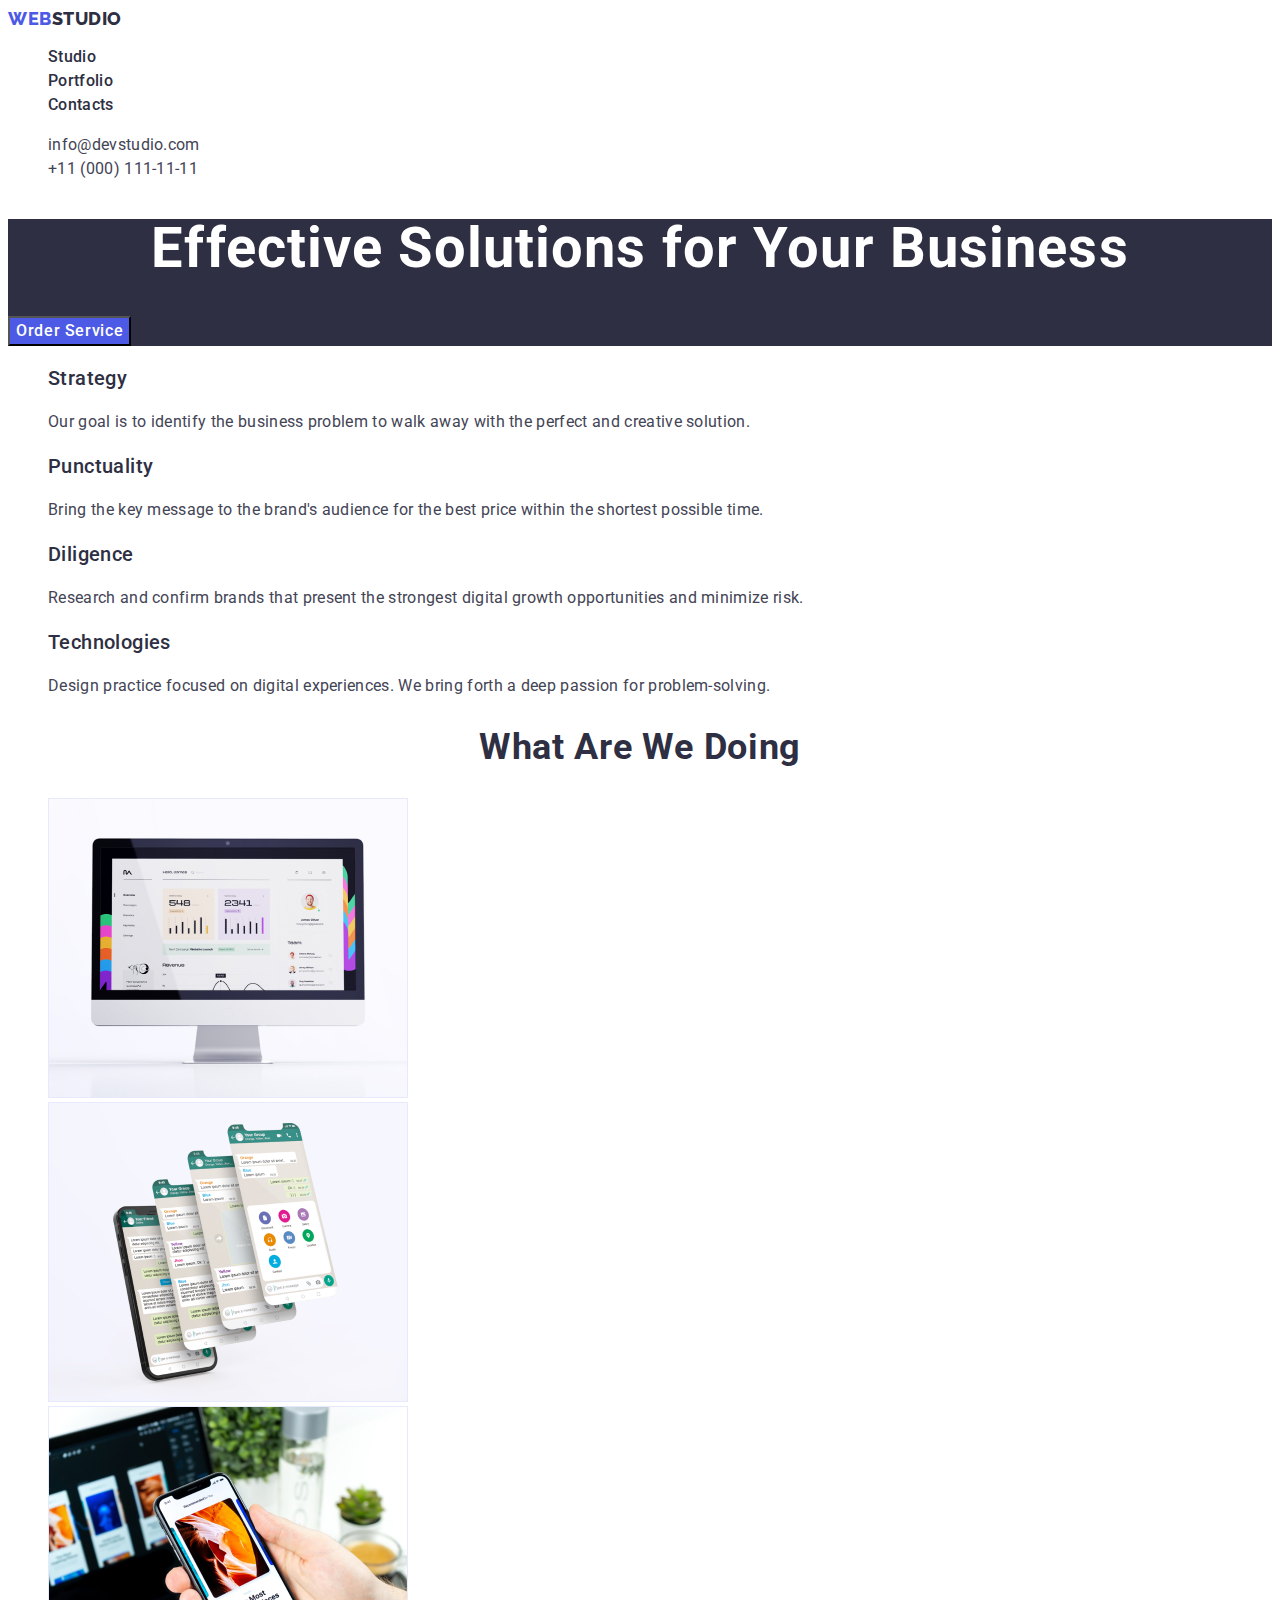
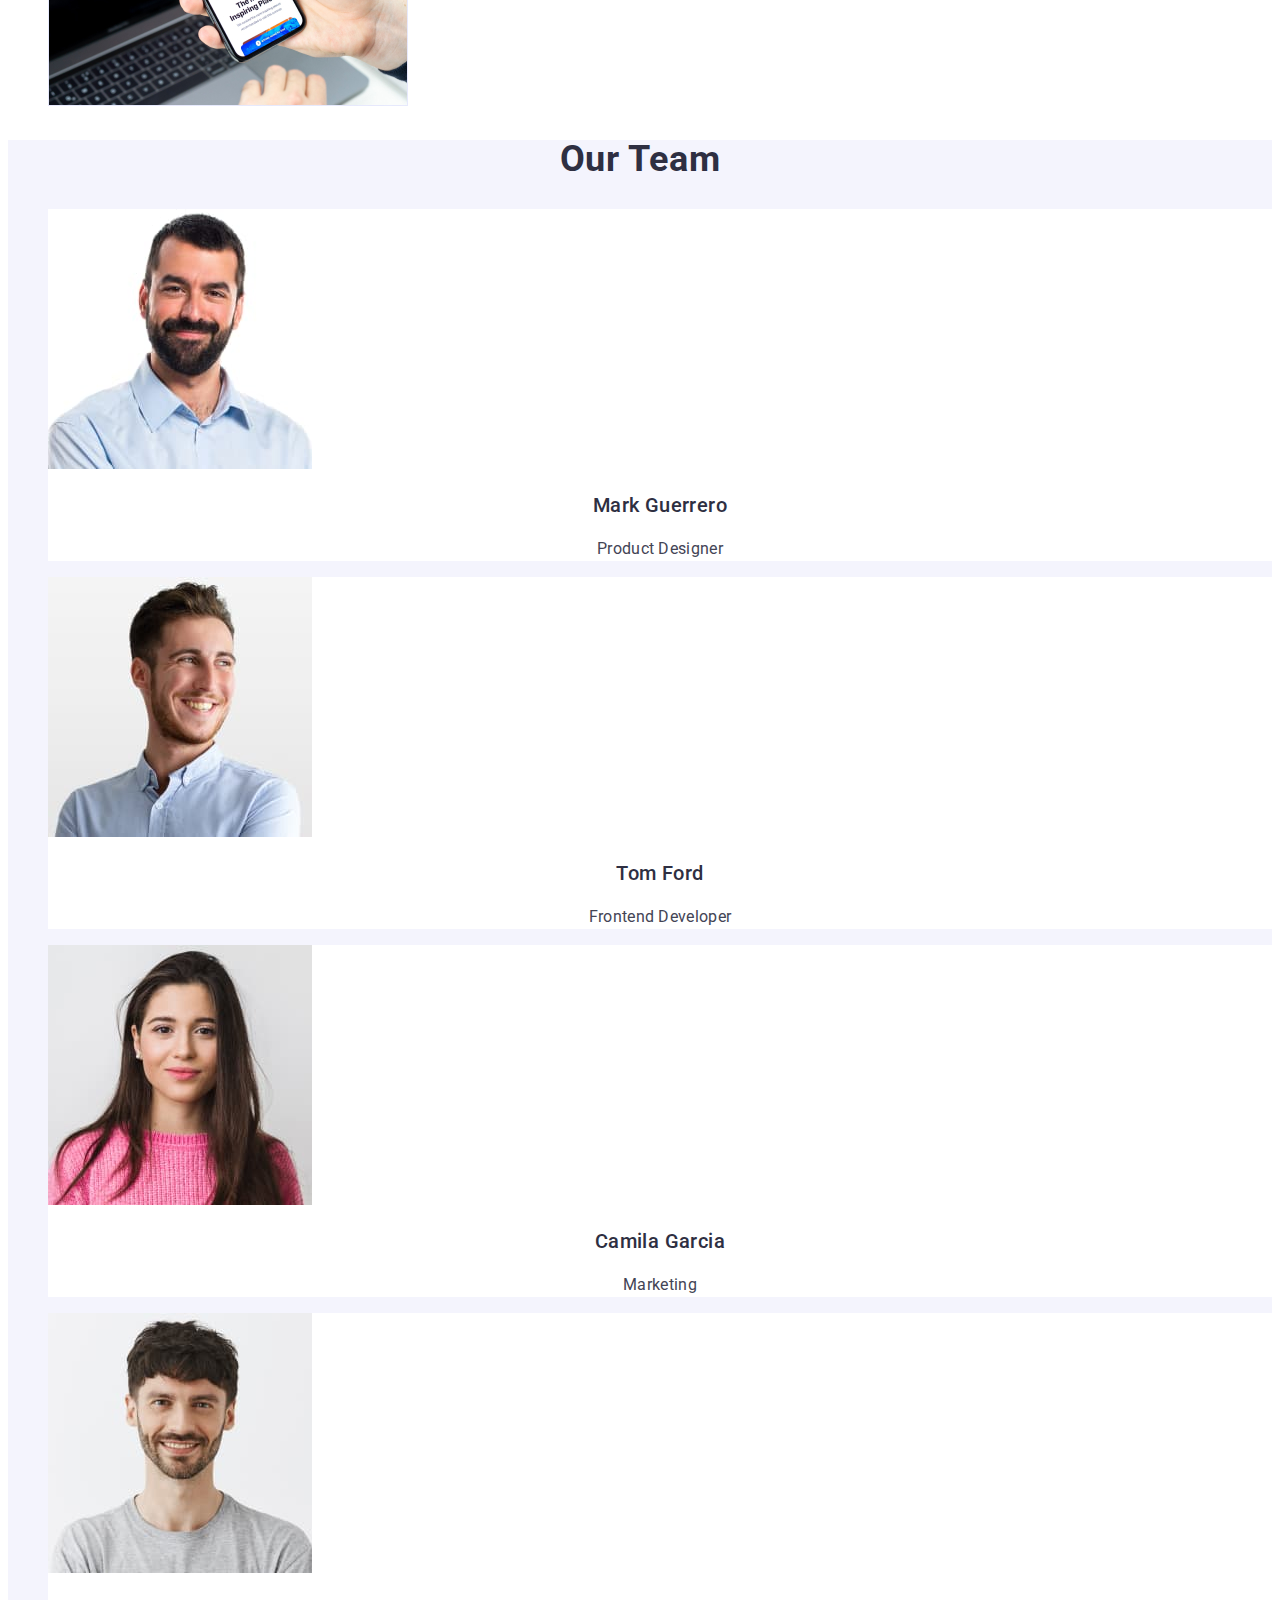
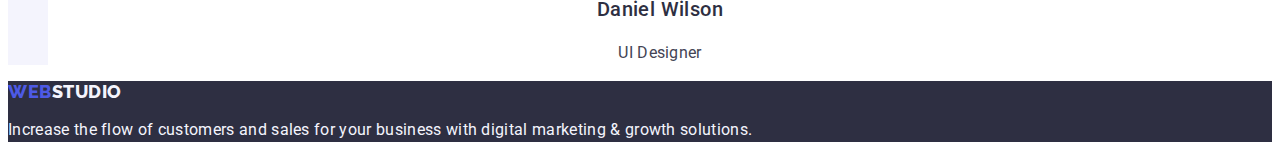
==== index.html @ 4121bfe9 "Initial commit" ====
<!DOCTYPE html>
<html lang="en">
  <head>
    <meta charset="UTF-8" />
    <meta http-equiv="X-UA-Compatible" content="IE=edge" />
    <meta name="viewport" content="width=device-width, initial-scale=1.0" />
    <title>Home Work 1</title>
    <link rel="preconnect" href="https://fonts.googleapis.com" />
    <link rel="preconnect" href="https://fonts.gstatic.com" crossorigin />
    <link
      href="https://fonts.googleapis.com/css2?family=Montserrat:wght@400;700&family=Raleway:wght@800&family=Roboto:wght@400;500;700&display=swap"
      rel="stylesheet"
    />
    <link rel="stylesheet" href="./css/styles.css" />
  </head>
  <body>
    <header class="header">
      <!-- Navigation -->
      <nav class="navigation">
        <a href="./index.html" class="logo link"
          >Web<span class="header-logo-span">Studio</span></a
        >

        <ul class="nav-list list">
          <li class="nav-list-item">
            <a href="./index.html" class="nav-list-link link">Studio</a>
          </li>
          <li class="nav-list-item">
            <a href="./portfolio.html" class="nav-list-link link">Portfolio</a>
          </li>
          <li class="nav-list-item">
            <a href="" class="nav-list-link link">Contacts</a>
          </li>
        </ul>
      </nav>
      <!-- Contacs -->
      <address class="address">
        <ul class="address-list list">
          <li class="email">
            <a href="mailto:info@devstudio.com" class="address-link link"
              >info@devstudio.com</a
            >
          </li>
          <li class="phone">
            <a href="tel:+110001111111" class="address-link link"
              >+11 (000) 111-11-11</a
            >
          </li>
        </ul>
      </address>
    </header>
    <main>
      <!-- Section 0 -->
      <section class="hero">
        <h1 class="hero-title">Effective Solutions for Your Business</h1>
        <button class="title-btn" type="button">Order Service</button>
      </section>

      <!-- Section 1 -->
      <section class="feature">
        <h2 class="features-list-title" hidden>
          Strategy-Punctuality-Diligence-Technologies
        </h2>
        <ul class="feature-list list">
          <li class="feature-list-item">
            <h3 class="features-list-title">Strategy</h3>
            <p class="features-list-text">
              Our goal is to identify the business problem to walk away with the
              perfect and creative solution.
            </p>
          </li>
          <li class="feature-list-item">
            <h3 class="features-list-title">Punctuality</h3>
            <p class="features-list-text">
              Bring the key message to the brand's audience for the best price
              within the shortest possible time.
            </p>
          </li>
          <li class="feature-list-item">
            <h3 class="features-list-title">Diligence</h3>
            <p class="features-list-text">
              Research and confirm brands that present the strongest digital
              growth opportunities and minimize risk.
            </p>
          </li>
          <li class="feature-list-item">
            <h3 class="features-list-title">Technologies</h3>
            <p class="features-list-text">
              Design practice focused on digital experiences. We bring forth a
              deep passion for problem-solving.
            </p>
          </li>
        </ul>
      </section>
      <!-- Section 2 -->
      <section class="work">
        <h2 class="gallery-caption">What are we doing</h2>
        <ul class="work-list list">
          <li class="work-item">
            <img src="./images/img1.jpg" alt="monitor" width="360" />
          </li>
          <li class="work-item">
            <img src="./images/img2.jpg" alt="phone" width="360" />
          </li>
          <li class="work-item">
            <img src="./images/img3.jpg" alt="computer and phone" width="360" />
          </li>
        </ul>
      </section>
      <!-- Section 3 -->
      <section class="team-gallery">
        <h2 class="team-gallery-caption">Our Team</h2>
        <ul class="list">
          <!--Mark Guerrero  -->
          <li class="team-item">
            <img
              src="./images/mark.jpg"
              alt="Guerrero"
              width="264"
              height="260"
            />
            <h3 class="team-second-title">Mark Guerrero</h3>
            <p class="team-list-text">Product Designer</p>
          </li>
          <!-- Tom Ford -->
          <li class="team-item">
            <img src="./images/tom.jpg" alt=" Ford" width="264" height="260" />
            <h3 class="team-second-title">Tom Ford</h3>
            <p class="team-list-text">Frontend Developer</p>
          </li>
          <!-- Camila Garcia -->
          <li class="team-item">
            <img
              src="./images/camila.jpg"
              alt="Garcia"
              width="264"
              height="260"
            />
            <h3 class="team-second-title">Camila Garcia</h3>
            <p class="team-list-text">Marketing</p>
          </li>
          <!-- Daniel Wilson -->
          <li class="team-item">
            <img
              src="./images/daniel.jpg"
              alt="Wilson"
              width="264"
              height="260"
            />
            <h3 class="team-second-title">Daniel Wilson</h3>
            <p class="team-list-text">UI Designer</p>
          </li>
        </ul>
      </section>
    </main>
    <!-- Footer -->
    <footer class="footer">
      <a href="./index.html" class="logo link"
        >Web<span class="footer-logo-span">Studio</span></a
      >
      <p class="footer-text">
        Increase the flow of customers and sales for your business with digital
        marketing & growth solutions.
      </p>
    </footer>
  </body>
</html>
---- css/styles.css ----
:root {
    /* colors */
    --dark-color: #2e2f42;
    --text-color: #434455;
    --white-color: #ffffff;
    --light-color: #f4f4fd;
    --passive-color: #4d5ae5;
    --active-color: #404bbf;
    /* text */
    --text-size: 16px;
    --text-spacing: 0.02em;
    --typical-lh: 1.5;
}

body {
    font-family: "Roboto", sans-serif;
    color: var(--text-color);
    background-color: var(--white-color);
}

.list {
    list-style: none;
}

.link {
    text-decoration: none;
}

.btn {
    font-family: inherit;
    cursor: pointer;
}

.logo {
    font-family: "Raleway", sans-serif;
    font-weight: 800;
    font-size: 18px;
    line-height: 1.17;
    color: var(--passive-color);
    letter-spacing: 0.03em;
    text-transform: uppercase;
}

/* *****************studio******************** */
/* ----------------- header ----------------- */
/* logo  */
.header-logo-span {
    color: var(--dark-color);
}

/* navigation */
.nav-list-link {
    color: var(--dark-color);
    font-weight: 500;
    font-size: 16px;
    line-height: 1.5;
    letter-spacing: 0.02em;
}

.nav-list-link:is(:hover, :focus) {
    color: var(--active-color);
}

/* contacs */
.address {
    font-style: normal;
}

.address-link {
    color: var(--text-color);
    font-size: var(--text-size);
    line-height: var(--typical-lh);
    letter-spacing: var(--text-spacing);
}

.address-link:is(:hover, :focus) {
    color: var(--active-color);
}

/* ----------------- studio mein ----------------- */
/*--------Hero------ */
.hero {
    background-color: var(--dark-color);
}

.hero-title {
    font-size: 56px;
    line-height: 1.07;
    text-align: center;
    letter-spacing: 0.02em;
    color: var(--white-color);
}

/* button */
.title-btn {
    font-family: "Roboto", sans-serif;
    color: var(--white-color);
    background: var(--passive-color);
    font-weight: 500;
    font-size: 16px;
    line-height: 1.5;
    letter-spacing: 0.04em;
    cursor: pointer;
}

.title-btn:is(:hover, :focus) {
    background: var(--active-color);
}

/*--------Features------ */
.features {}

.features-list {}

.features-list-item {}

.features-list-title {
    font-weight: 500;
    font-size: 20px;
    line-height: 1.2;
    letter-spacing: 0.02em;
    color: var(--dark-color);
}

.features-list-text {
    font-size: var(--text-size);
    line-height: 1.5;
    letter-spacing: 0.02em;
}

/*--------What are we doing------ */
.gallery {}

.gallery-caption {
    font-size: 36px;
    line-height: 1.11;
    text-align: center;
    letter-spacing: 0.02em;
    text-transform: capitalize;
    color: var(--dark-color);
}

.gallery-list {}

.gallery-list-item {}

/*-------- Our Team------ */
.team-gallery {
    background-color: var(--light-color);
}

.team-gallery-caption {
    font-size: 36px;
    line-height: 1.11;
    text-align: center;
    letter-spacing: var(--text-spacing);
    text-transform: capitalize;
    color: var(--dark-color);
}

.team-list {}

.team-item {
    background-color: var(--white-color);
}

.team-second-title {
    font-weight: 500;
    font-size: 20px;
    line-height: 1.2;
    text-align: center;
    letter-spacing: var(--text-spacing);
    color: var(--dark-color);
}

.team-list-text {
    font-size: var(--text-size);
    line-height: var(--typical-lh);
    text-align: center;
    letter-spacing: var(--text-spacing);
}

/* ----------------- footer ----------------- */
.footer {
    background-color: var(--dark-color);
}

.footer-logo-span {
    color: var(--light-color);
}

.footer-text {
    font-size: var(--text-size);
    line-height: var(--typical-lh);
    letter-spacing: var(--text-spacing);
    color: var(--light-color);
}

/*******************portfolio***************** */
/*--------filters------ */

.filters-list {}

.filters-btn {
    font-family: "Roboto", sans-serif;
    font-weight: 500;
    font-size: var(--text-size);
    line-height: var(--typical-lh);
    text-align: center;
    letter-spacing: 0.04em;
    color: var(--passive-color);
    background-color: var(--light-color);
}

.filters-btn:is(:hover, :focus) {
    color: var(--white-color);
    background-color: var(--active-color);
}

/*--------project cards------ */
.projects-title {
    font-weight: 500;
    font-size: 20px;
    line-height: 1.2;
    letter-spacing: var(--text-spacing);
    color: var(--dark-color);
}

.projects-text {
    font-size: var(--text-size);
    line-height: var(--typical-lh);
    letter-spacing: var(--text-spacing);
    color: var(--text-color);
}
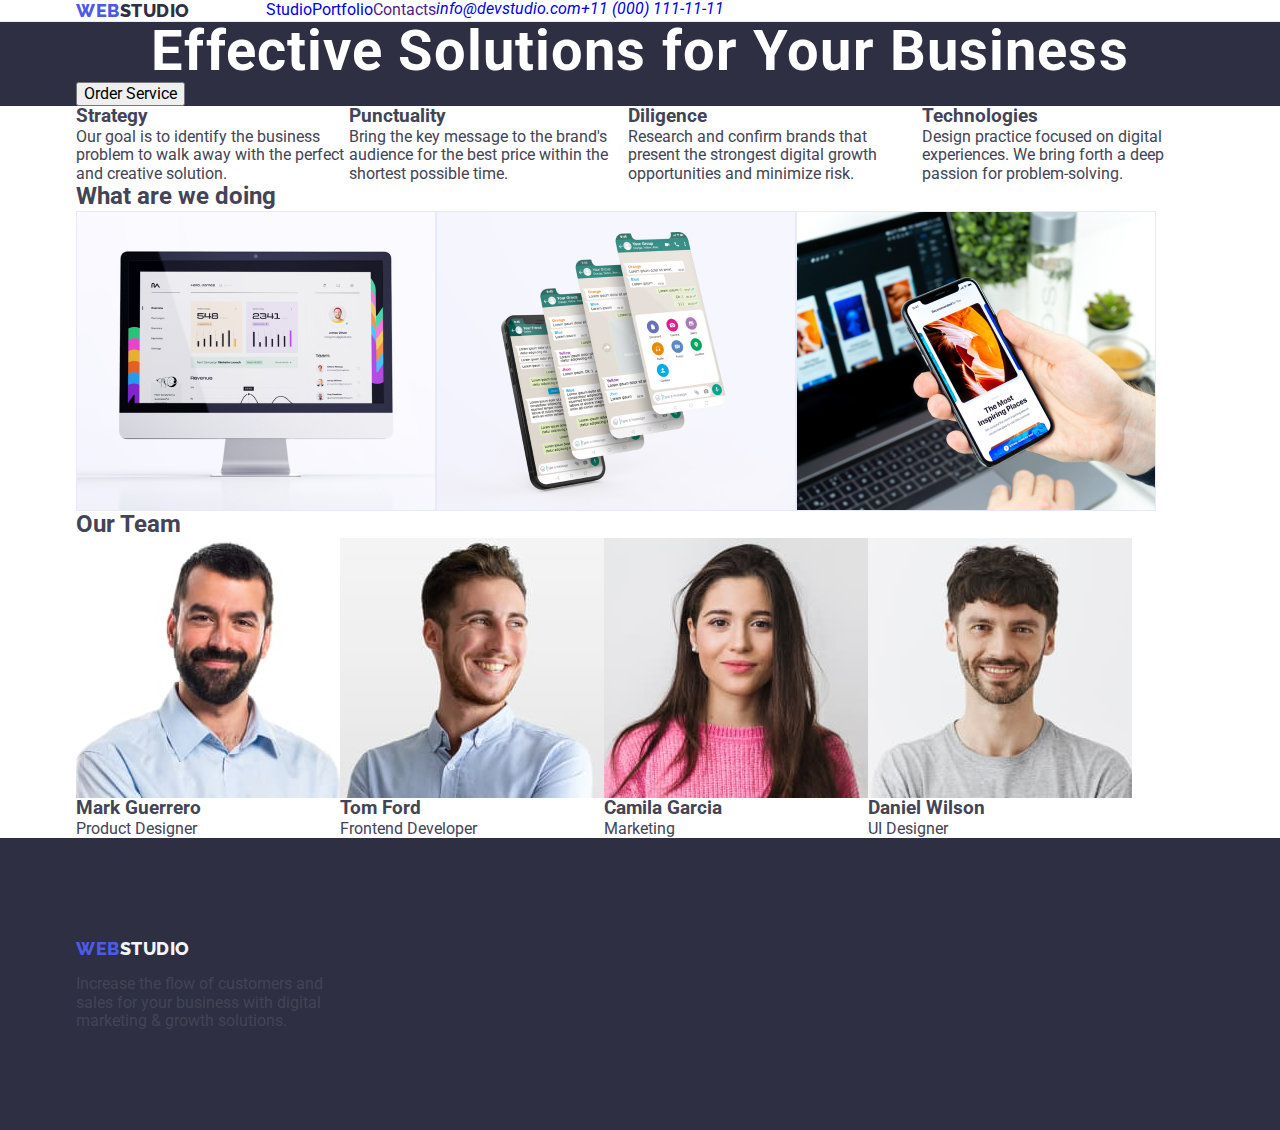
==== commit f42eaf00: "home work 3/1" ====
--- a/index.html
+++ b/index.html
@@ -2,166 +2,208 @@
 <html lang="en">
   <head>
     <meta charset="UTF-8" />
-    <meta http-equiv="X-UA-Compatible" content="IE=edge" />
-    <meta name="viewport" content="width=device-width, initial-scale=1.0" />
-    <title>Home Work 1</title>
+    <meta
+      name="viewport"
+      content="width=device-width, user-scalable=no, initial-scale=1.0, maximum-scale=1.0, minimum-scale=1.0"
+    />
+    <meta http-equiv="X-UA-Compatible" content="ie=edge" />
+    <title>WEBSTUDIO</title>
     <link rel="preconnect" href="https://fonts.googleapis.com" />
     <link rel="preconnect" href="https://fonts.gstatic.com" crossorigin />
     <link
-      href="https://fonts.googleapis.com/css2?family=Montserrat:wght@400;700&family=Raleway:wght@800&family=Roboto:wght@400;500;700&display=swap"
+      href="https://fonts.googleapis.com/css2?family=Raleway:wght@800&family=Roboto:wght@400;500;700;900&display=swap"
       rel="stylesheet"
+    />
+    <link
+      rel="stylesheet"
+      href="https://cdnjs.cloudflare.com/ajax/libs/modern-normalize/1.0.0/modern-normalize.min.css"
     />
     <link rel="stylesheet" href="./css/styles.css" />
   </head>
   <body>
     <header class="header">
-      <!-- Navigation -->
-      <nav class="navigation">
-        <a href="./index.html" class="logo link"
-          >Web<span class="header-logo-span">Studio</span></a
-        >
-
-        <ul class="nav-list list">
-          <li class="nav-list-item">
-            <a href="./index.html" class="nav-list-link link">Studio</a>
-          </li>
-          <li class="nav-list-item">
-            <a href="./portfolio.html" class="nav-list-link link">Portfolio</a>
-          </li>
-          <li class="nav-list-item">
-            <a href="" class="nav-list-link link">Contacts</a>
-          </li>
-        </ul>
-      </nav>
-      <!-- Contacs -->
-      <address class="address">
-        <ul class="address-list list">
-          <li class="email">
-            <a href="mailto:info@devstudio.com" class="address-link link"
-              >info@devstudio.com</a
-            >
-          </li>
-          <li class="phone">
-            <a href="tel:+110001111111" class="address-link link"
-              >+11 (000) 111-11-11</a
-            >
-          </li>
-        </ul>
-      </address>
+      <div class="container">
+        <!-- Navigation -->
+        <nav class="nav">
+          <a href="./index.html" class="logo link header-logo"
+            >Web<span class="logo-black">Studio</span></a
+          >
+          <ul class="header-menu list">
+            <li class="header-menu__item">
+              <a href="./index.html" class="header-menu__link link">Studio</a>
+            </li>
+            <li class="header-menu__item">
+              <a href="./portfolio.html" class="header-menu__link link"
+                >Portfolio</a
+              >
+            </li>
+            <li class="header-menu__item">
+              <a href="" class="header-menu__link link">Contacts</a>
+            </li>
+          </ul>
+        </nav>
+        <!-- Contacs -->
+        <address class="header-address">
+          <ul class="header-contact list">
+            <li class="header-contact__item">
+              <a
+                href="mailto:info@devstudio.com"
+                class="header-contact__link link"
+                >info@devstudio.com</a
+              >
+            </li>
+            <li class="header-contact__item">
+              <a href="tel:+110001111111" class="header-contact__link link"
+                >+11 (000) 111-11-11</a
+              >
+            </li>
+          </ul>
+        </address>
+      </div>
     </header>
     <main>
-      <!-- Section 0 -->
-      <section class="hero">
-        <h1 class="hero-title">Effective Solutions for Your Business</h1>
-        <button class="title-btn" type="button">Order Service</button>
-      </section>
-
       <!-- Section 1 -->
-      <section class="feature">
-        <h2 class="features-list-title" hidden>
-          Strategy-Punctuality-Diligence-Technologies
-        </h2>
-        <ul class="feature-list list">
-          <li class="feature-list-item">
-            <h3 class="features-list-title">Strategy</h3>
-            <p class="features-list-text">
-              Our goal is to identify the business problem to walk away with the
-              perfect and creative solution.
-            </p>
-          </li>
-          <li class="feature-list-item">
-            <h3 class="features-list-title">Punctuality</h3>
-            <p class="features-list-text">
-              Bring the key message to the brand's audience for the best price
-              within the shortest possible time.
-            </p>
-          </li>
-          <li class="feature-list-item">
-            <h3 class="features-list-title">Diligence</h3>
-            <p class="features-list-text">
-              Research and confirm brands that present the strongest digital
-              growth opportunities and minimize risk.
-            </p>
-          </li>
-          <li class="feature-list-item">
-            <h3 class="features-list-title">Technologies</h3>
-            <p class="features-list-text">
-              Design practice focused on digital experiences. We bring forth a
-              deep passion for problem-solving.
-            </p>
-          </li>
-        </ul>
+      <section class="section hero">
+        <div class="container">
+          <h1 class="hero-title">Effective Solutions for Your Business</h1>
+          <button type="button" class="button hero-button">
+            Order Service
+          </button>
+        </div>
       </section>
       <!-- Section 2 -->
-      <section class="work">
-        <h2 class="gallery-caption">What are we doing</h2>
-        <ul class="work-list list">
-          <li class="work-item">
-            <img src="./images/img1.jpg" alt="monitor" width="360" />
-          </li>
-          <li class="work-item">
-            <img src="./images/img2.jpg" alt="phone" width="360" />
-          </li>
-          <li class="work-item">
-            <img src="./images/img3.jpg" alt="computer and phone" width="360" />
-          </li>
-        </ul>
+      <section class="section benefits">
+        <div class="container">
+          <h2 hidden class="benefits-title visually-hidden">benefits</h2>
+          <ul class="benefits-list list">
+            <li class="benefits-list-item">
+              <h3 class="benefits-list-item-title list-title">Strategy</h3>
+              <p class="benefits-list-item-text list-text">
+                Our goal is to identify the business problem to walk away with
+                the perfect and creative solution.
+              </p>
+            </li>
+            <li class="benefits-list-item">
+              <h3 class="benefits-list-item-title list-title">Punctuality</h3>
+              <p class="benefits-list-item-text list-text">
+                Bring the key message to the brand's audience for the best price
+                within the shortest possible time.
+              </p>
+            </li>
+            <li class="benefits-list-item">
+              <h3 class="benefits-list-item-title list-title">Diligence</h3>
+              <p class="benefits-list-item-text list-text">
+                Research and confirm brands that present the strongest digital
+                growth opportunities and minimize risk.
+              </p>
+            </li>
+            <li class="benefits-list-item">
+              <h3 class="benefits-list-item-title list-title">Technologies</h3>
+              <p class="benefits-list-item-text list-text">
+                Design practice focused on digital experiences. We bring forth a
+                deep passion for problem-solving.
+              </p>
+            </li>
+          </ul>
+        </div>
       </section>
       <!-- Section 3 -->
-      <section class="team-gallery">
-        <h2 class="team-gallery-caption">Our Team</h2>
-        <ul class="list">
-          <!--Mark Guerrero  -->
-          <li class="team-item">
-            <img
-              src="./images/mark.jpg"
-              alt="Guerrero"
-              width="264"
-              height="260"
-            />
-            <h3 class="team-second-title">Mark Guerrero</h3>
-            <p class="team-list-text">Product Designer</p>
-          </li>
-          <!-- Tom Ford -->
-          <li class="team-item">
-            <img src="./images/tom.jpg" alt=" Ford" width="264" height="260" />
-            <h3 class="team-second-title">Tom Ford</h3>
-            <p class="team-list-text">Frontend Developer</p>
-          </li>
-          <!-- Camila Garcia -->
-          <li class="team-item">
-            <img
-              src="./images/camila.jpg"
-              alt="Garcia"
-              width="264"
-              height="260"
-            />
-            <h3 class="team-second-title">Camila Garcia</h3>
-            <p class="team-list-text">Marketing</p>
-          </li>
-          <!-- Daniel Wilson -->
-          <li class="team-item">
-            <img
-              src="./images/daniel.jpg"
-              alt="Wilson"
-              width="264"
-              height="260"
-            />
-            <h3 class="team-second-title">Daniel Wilson</h3>
-            <p class="team-list-text">UI Designer</p>
-          </li>
-        </ul>
+      <section class="section services">
+        <div class="container">
+          <h2 class="services-title section-title">What are we doing</h2>
+          <ul class="services-list list">
+            <li class="services-list__item">
+              <img
+                src="./images/img1.jpg"
+                alt="in this image you can see monitor with opened web-site"
+                width="360"
+              />
+            </li>
+            <li class="services-list__item">
+              <img
+                src="./images/img2.jpg"
+                alt="in this image you can see mobile app"
+                width="360"
+              />
+            </li>
+            <li class="services-list__item">
+              <img
+                src="./images/img3.jpg"
+                alt="in this image you can see responsive web-site"
+                width="360"
+              />
+            </li>
+          </ul>
+        </div>
+      </section>
+      <!-- Section 4 -->
+      <section class="section team">
+        <div class="container">
+          <h2 class="team-title section-title">Our Team</h2>
+          <ul class="team-list list">
+            <!-- Mark Guerrero -->
+            <li class="team-list__item">
+              <img
+                src="./images/mark.jpg"
+                alt="in this image you can see our Product Designer Mark Guerrero"
+                width="264"
+              />
+              <div class="team-list__item-inner">
+                <h3 class="list-title team-list__item-title">Mark Guerrero</h3>
+                <p class="team-list__item-work list-text">Product Designer</p>
+              </div>
+            </li>
+            <!-- Tom Ford -->
+            <li class="team-list__item">
+              <img
+                src="./images/tom.jpg"
+                alt="in this image you can see our Frontend Developer Tom Ford"
+                width="264"
+              />
+              <div class="team-list__item-inner">
+                <h3 class="list-title team-list__item-title">Tom Ford</h3>
+                <p class="team-list__item-work list-text">Frontend Developer</p>
+              </div>
+            </li>
+            <!-- Camila Garsia -->
+            <li class="team-list__item">
+              <img
+                src="./images/camila.jpg"
+                alt="in this image you can see our Camila Garcia, she is work at Marketing staff"
+                width="264"
+              />
+              <div class="team-list__item-inner">
+                <h3 class="list-title team-list__item-title">Camila Garcia</h3>
+                <p class="team-list__item-work list-text">Marketing</p>
+              </div>
+            </li>
+            <!-- Daniel Wilson -->
+            <li class="team-list__item">
+              <img
+                src="./images/daniel.jpg"
+                alt="in this image you can see our UI Designer Daniel Wilson"
+                width="264"
+              />
+              <div class="team-list__item-inner">
+                <h3 class="list-title team-list__item-title">Daniel Wilson</h3>
+                <p class="team-list__item-work list-text">UI Designer</p>
+              </div>
+            </li>
+          </ul>
+        </div>
       </section>
     </main>
     <!-- Footer -->
     <footer class="footer">
-      <a href="./index.html" class="logo link"
-        >Web<span class="footer-logo-span">Studio</span></a
-      >
-      <p class="footer-text">
-        Increase the flow of customers and sales for your business with digital
-        marketing & growth solutions.
-      </p>
+      <div class="container">
+        <a href="./index.html" class="logo link footer-logo"
+          >Web<span class="logo-white">Studio</span></a
+        >
+        <p class="footer-info__text">
+          Increase the flow of customers and sales for your business with
+          digital marketing & growth solutions.
+        </p>
+      </div>
     </footer>
   </body>
 </html>
--- a/css/styles.css
+++ b/css/styles.css
@@ -6,6 +6,7 @@
     --light-color: #f4f4fd;
     --passive-color: #4d5ae5;
     --active-color: #404bbf;
+    --color-light-blue: #e7e9fc;
     /* text */
     --text-size: 16px;
     --text-spacing: 0.02em;
@@ -18,12 +19,59 @@
     background-color: var(--white-color);
 }
 
+ul {
+    padding-left: 0;
+}
+
+h1,
+h2,
+h3,
+h4,
+h5,
+h6,
+p,
+ul {
+    margin: 0;
+}
+
+.visually-hidden {
+    position: absolute;
+    width: 1px;
+    height: 1px;
+    margin: -1px;
+    border: 0;
+    padding: 0;
+
+    white-space: nowrap;
+    clip-path: inset(100%);
+    clip: rect(0 0 0 0);
+    overflow: hidden;
+}
+
 .list {
     list-style: none;
+    display: flex;
+    margin: 0;
+    padding: 0;
 }
 
 .link {
     text-decoration: none;
+    display: inline-block;
+}
+
+img {
+    display: block;
+}
+
+.container {
+    width: 1158px;
+    margin: 0 auto;
+    padding: 0 15px;
+}
+
+.header .container {
+    display: flex;
 }
 
 .btn {
@@ -41,6 +89,27 @@
     text-transform: uppercase;
 }
 
+.logo-black {
+    color: var(--dark-color);
+}
+
+.logo-white {
+    color: var(--light-color);
+}
+
+.footer-logo {
+    margin-bottom: 18px;
+}
+
+.header {
+    border-bottom: 1px solid #e7e9fc;
+}
+
+.nav-menu {
+    display: flex;
+    gap: 40px;
+}
+
 /* *****************studio******************** */
 /* ----------------- header ----------------- */
 /* logo  */
@@ -55,6 +124,7 @@
     font-size: 16px;
     line-height: 1.5;
     letter-spacing: 0.02em;
+    padding: 24px 0;
 }
 
 .nav-list-link:is(:hover, :focus) {
@@ -69,12 +139,45 @@
 .address-link {
     color: var(--text-color);
     font-size: var(--text-size);
-    line-height: var(--typical-lh);
-    letter-spacing: var(--text-spacing);
+    font-style: normal;
+    line-height: var(--typical-lh);
+    letter-spacing: var(--text-spacing);
+    display: flex;
+    align-items: center;
+    margin-left: auto;
+
+}
+
+.address-list {
+    gap: 40px;
 }
 
 .address-link:is(:hover, :focus) {
     color: var(--active-color);
+}
+
+.header .nav {
+    display: flex;
+    align-items: center;
+}
+
+.header-logo {
+    margin-right: 76px;
+}
+
+.footer {
+    background-color: #2e2f42;
+    padding: 100px 0;
+}
+
+.footer-logo {
+    display: inline-block;
+    margin-bottom: 16px;
+}
+
+.footer-info__text {
+    max-width: 264px;
+    color: var(--color-white);
 }
 
 /* ----------------- studio mein ----------------- */
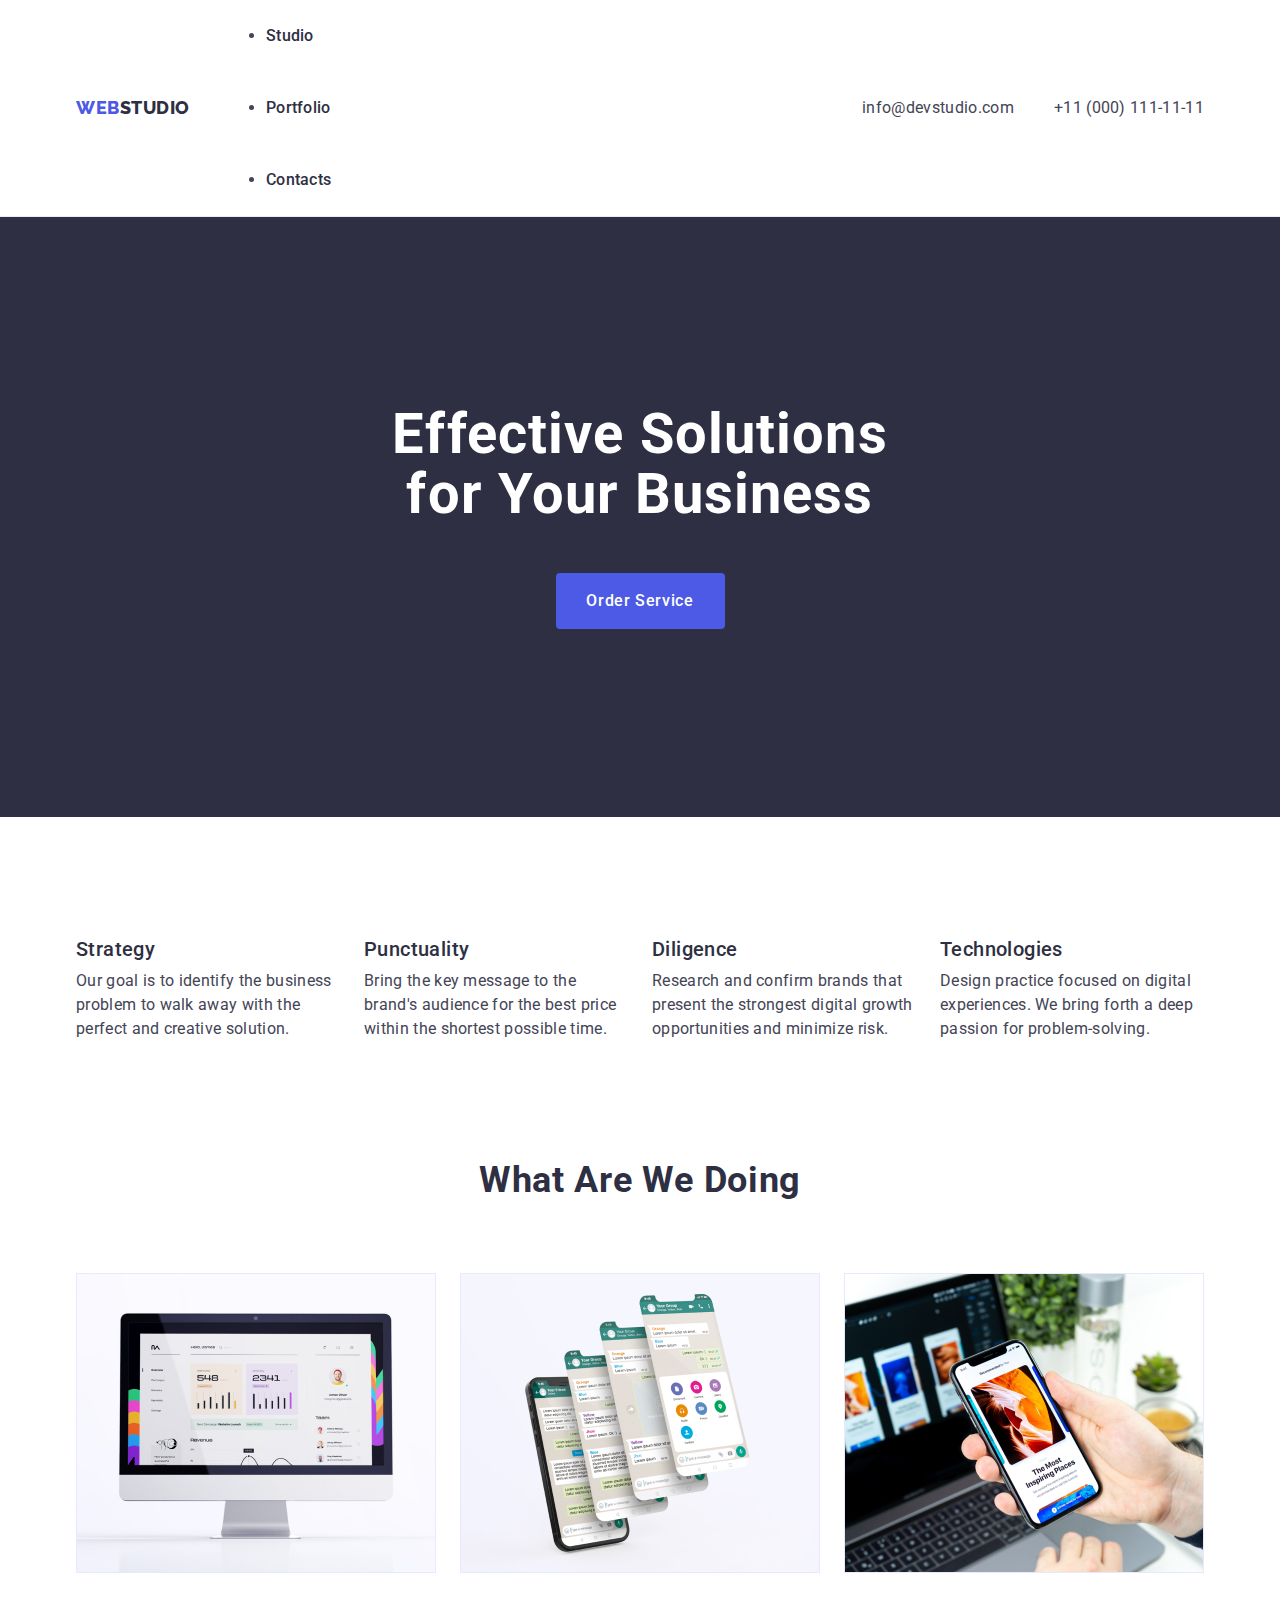
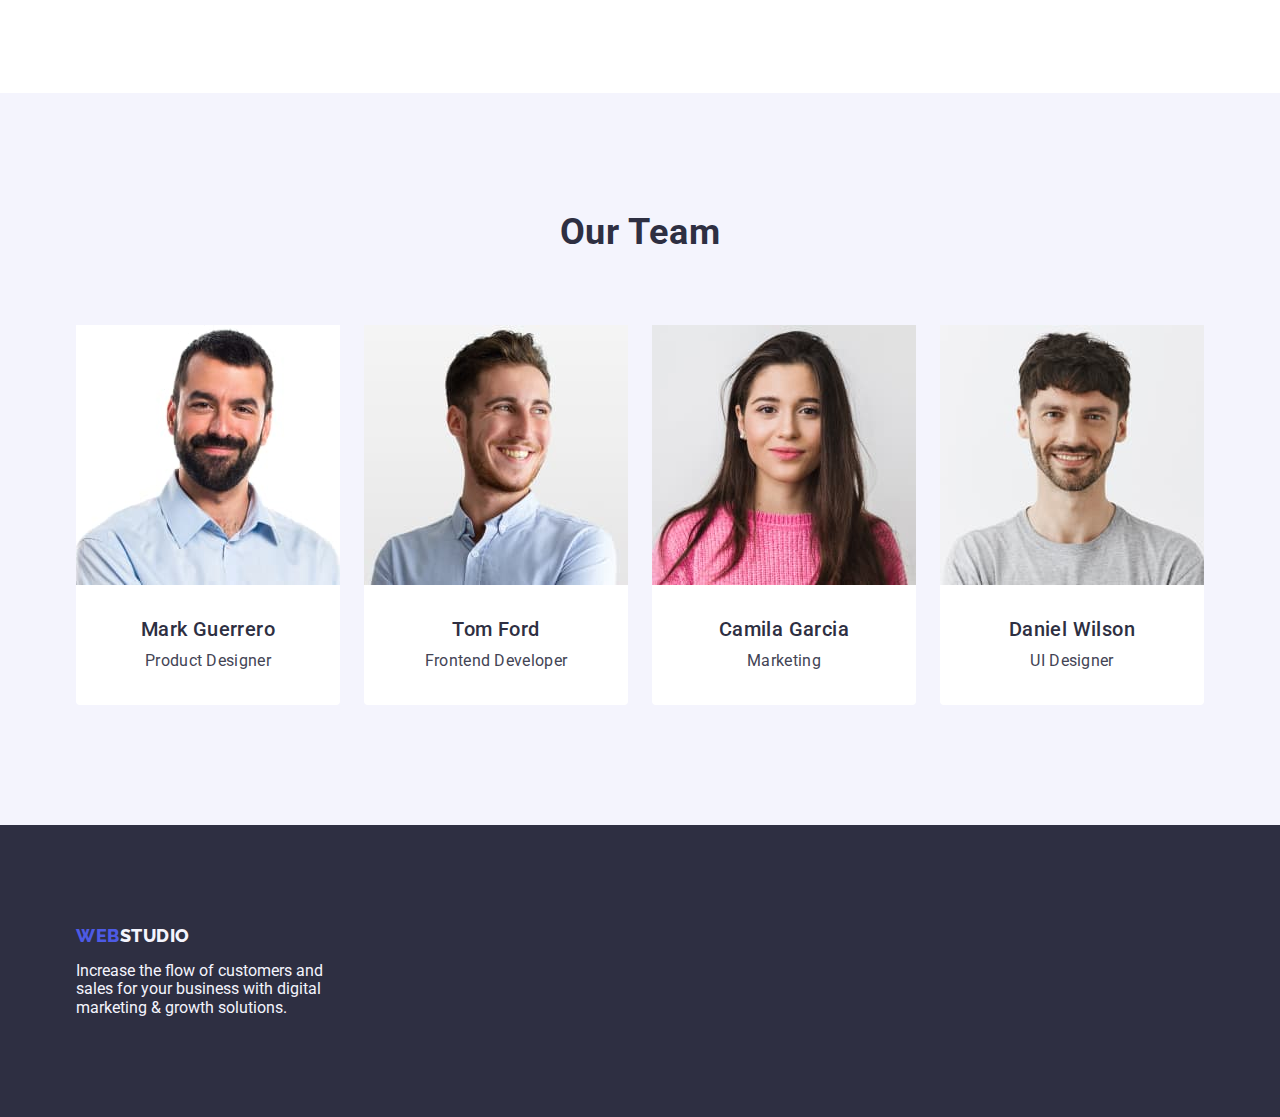
==== commit f9eaf1e5: "home work 3/3" ====
--- a/index.html
+++ b/index.html
@@ -28,7 +28,7 @@
           <a href="./index.html" class="logo link header-logo"
             >Web<span class="logo-black">Studio</span></a
           >
-          <ul class="header-menu list">
+          <ul class="header-menu-list">
             <li class="header-menu__item">
               <a href="./index.html" class="header-menu__link link">Studio</a>
             </li>
--- a/css/styles.css
+++ b/css/styles.css
@@ -1,22 +1,15 @@
 :root {
-    /* colors */
-    --dark-color: #2e2f42;
-    --text-color: #434455;
-    --white-color: #ffffff;
-    --light-color: #f4f4fd;
-    --passive-color: #4d5ae5;
-    --active-color: #404bbf;
+    --text-color-black: #2e2f42;
+    --text-color-blue: #4d5ae5;
+    --text-color-grey: #434455;
+    --color-white: #F4F4FD;
     --color-light-blue: #e7e9fc;
-    /* text */
-    --text-size: 16px;
-    --text-spacing: 0.02em;
-    --typical-lh: 1.5;
 }
 
 body {
     font-family: "Roboto", sans-serif;
-    color: var(--text-color);
-    background-color: var(--white-color);
+    color: #434455;
+    background-color: #FFFFFF;
 }
 
 ul {
@@ -48,16 +41,16 @@
     overflow: hidden;
 }
 
-.list {
-    list-style: none;
-    display: flex;
-    margin: 0;
-    padding: 0;
-}
-
 .link {
     text-decoration: none;
     display: inline-block;
+}
+
+.list {
+    list-style: none;
+    display: flex;
+    margin: 0;
+    padding: 0;
 }
 
 img {
@@ -72,11 +65,6 @@
 
 .header .container {
     display: flex;
-}
-
-.btn {
-    font-family: inherit;
-    cursor: pointer;
 }
 
 .logo {
@@ -84,17 +72,17 @@
     font-weight: 800;
     font-size: 18px;
     line-height: 1.17;
-    color: var(--passive-color);
     letter-spacing: 0.03em;
     text-transform: uppercase;
+    color: #4d5ae5;
 }
 
 .logo-black {
-    color: var(--dark-color);
+    color: #2e2f42;
 }
 
 .logo-white {
-    color: var(--light-color);
+    color: #f4f4fd;
 }
 
 .footer-logo {
@@ -105,55 +93,45 @@
     border-bottom: 1px solid #e7e9fc;
 }
 
-.nav-menu {
+.header-menu {
     display: flex;
     gap: 40px;
 }
 
-/* *****************studio******************** */
-/* ----------------- header ----------------- */
-/* logo  */
-.header-logo-span {
-    color: var(--dark-color);
-}
-
-/* navigation */
-.nav-list-link {
-    color: var(--dark-color);
+.header-menu__link {
     font-weight: 500;
     font-size: 16px;
     line-height: 1.5;
     letter-spacing: 0.02em;
+    color: #2e2f42;
     padding: 24px 0;
 }
 
-.nav-list-link:is(:hover, :focus) {
-    color: var(--active-color);
-}
-
-/* contacs */
-.address {
+.header-menu__link:hover,
+.header-menu__link:focus {
+    color: #404bbf;
+}
+
+.header-address {
     font-style: normal;
-}
-
-.address-link {
-    color: var(--text-color);
-    font-size: var(--text-size);
-    font-style: normal;
-    line-height: var(--typical-lh);
-    letter-spacing: var(--text-spacing);
     display: flex;
     align-items: center;
     margin-left: auto;
-
-}
-
-.address-list {
+}
+
+.header-contact__link {
+    line-height: 1.5;
+    letter-spacing: 0.02em;
+    color: #434455;
+}
+
+.header-contact {
     gap: 40px;
 }
 
-.address-link:is(:hover, :focus) {
-    color: var(--active-color);
+.header-contact__link:hover,
+.header-contact__link:focus {
+    color: #404bbf;
 }
 
 .header .nav {
@@ -180,10 +158,9 @@
     color: var(--color-white);
 }
 
-/* ----------------- studio mein ----------------- */
-/*--------Hero------ */
 .hero {
-    background-color: var(--dark-color);
+    background-color: #2e2f42;
+    padding: 188px 0;
 }
 
 .hero-title {
@@ -191,147 +168,174 @@
     line-height: 1.07;
     text-align: center;
     letter-spacing: 0.02em;
-    color: var(--white-color);
-}
-
-/* button */
-.title-btn {
+    color: #ffffff;
+    max-width: 496px;
+    margin: 0 auto 48px auto;
+
+}
+
+.hero-button {
     font-family: "Roboto", sans-serif;
-    color: var(--white-color);
-    background: var(--passive-color);
     font-weight: 500;
     font-size: 16px;
     line-height: 1.5;
     letter-spacing: 0.04em;
+    color: #ffffff;
     cursor: pointer;
-}
-
-.title-btn:is(:hover, :focus) {
-    background: var(--active-color);
-}
-
-/*--------Features------ */
-.features {}
-
-.features-list {}
-
-.features-list-item {}
-
-.features-list-title {
+    display: block;
+    min-width: 169px;
+    height: 56px;
+    border: none;
+    background-color: var(--text-color-blue);
+    border-radius: 4px;
+    margin: 0 auto;
+}
+
+.hero-button:hover,
+.hero-button:focus {
+    background-color: #404BBF;
+}
+
+.benefits {
+    padding: 120px 0;
+}
+
+.benefits-list {
+    display: flex;
+    gap: 24px;
+}
+
+.benefits-list-item {
+    width: calc((100% - 72px) / 4);
+}
+
+.benefits-list-item-title {
+    margin-bottom: 8px;
+}
+
+.list-title {
     font-weight: 500;
     font-size: 20px;
     line-height: 1.2;
     letter-spacing: 0.02em;
-    color: var(--dark-color);
-}
-
-.features-list-text {
-    font-size: var(--text-size);
-    line-height: 1.5;
-    letter-spacing: 0.02em;
-}
-
-/*--------What are we doing------ */
-.gallery {}
-
-.gallery-caption {
+    color: var(--text-color-black);
+}
+
+.list-text {
+    line-height: 1.5;
+    letter-spacing: 0.02em;
+    color: var(--text-color-grey);
+}
+
+.section-title {
     font-size: 36px;
     line-height: 1.11;
     text-align: center;
     letter-spacing: 0.02em;
     text-transform: capitalize;
-    color: var(--dark-color);
-}
-
-.gallery-list {}
-
-.gallery-list-item {}
-
-/*-------- Our Team------ */
-.team-gallery {
-    background-color: var(--light-color);
-}
-
-.team-gallery-caption {
-    font-size: 36px;
-    line-height: 1.11;
+    color: var(--text-color-black);
+}
+
+.services {
+    padding-bottom: 120px;
+}
+
+.services-title {
+    margin-bottom: 72px;
+}
+
+.services-list {
+    display: flex;
+    gap: 24px;
+}
+
+.services-list__item {
+    width: calc((100% - 48px) / 3);
+}
+
+.team {
+    background-color: #F4F4FD;
+    padding: 120px 0;
+}
+
+.team-list {
+    display: flex;
+    gap: 24px;
+}
+
+.team-title {
+    margin-bottom: 72px;
+}
+
+.team-list__item {
+    background-color: #ffffff;
+    width: calc((100% - 72px) / 4);
+    border-radius: 0 0 4px 4px;
+}
+
+.team-list__item-inner {
+    padding: 32px 16px;
+}
+
+.team-list__item-title {
     text-align: center;
-    letter-spacing: var(--text-spacing);
-    text-transform: capitalize;
-    color: var(--dark-color);
-}
-
-.team-list {}
-
-.team-item {
-    background-color: var(--white-color);
-}
-
-.team-second-title {
-    font-weight: 500;
-    font-size: 20px;
-    line-height: 1.2;
+    margin-bottom: 8px;
+}
+
+.team-list__item-work {
+    line-height: 1.5;
     text-align: center;
-    letter-spacing: var(--text-spacing);
-    color: var(--dark-color);
-}
-
-.team-list-text {
-    font-size: var(--text-size);
-    line-height: var(--typical-lh);
-    text-align: center;
-    letter-spacing: var(--text-spacing);
-}
-
-/* ----------------- footer ----------------- */
-.footer {
-    background-color: var(--dark-color);
-}
-
-.footer-logo-span {
-    color: var(--light-color);
-}
-
-.footer-text {
-    font-size: var(--text-size);
-    line-height: var(--typical-lh);
-    letter-spacing: var(--text-spacing);
-    color: var(--light-color);
-}
-
-/*******************portfolio***************** */
-/*--------filters------ */
-
-.filters-list {}
-
-.filters-btn {
+}
+
+.portfolio {
+    padding: 96px 0 120px;
+}
+
+.portfolio-nav {
+    justify-content: center;
+    gap: 24px;
+    margin-bottom: 72px;
+}
+
+.portfolio-nav__button {
     font-family: "Roboto", sans-serif;
     font-weight: 500;
-    font-size: var(--text-size);
-    line-height: var(--typical-lh);
-    text-align: center;
+    font-size: 16px;
+    line-height: 1.5;
     letter-spacing: 0.04em;
-    color: var(--passive-color);
-    background-color: var(--light-color);
-}
-
-.filters-btn:is(:hover, :focus) {
-    color: var(--white-color);
-    background-color: var(--active-color);
-}
-
-/*--------project cards------ */
-.projects-title {
-    font-weight: 500;
-    font-size: 20px;
-    line-height: 1.2;
-    letter-spacing: var(--text-spacing);
-    color: var(--dark-color);
-}
-
-.projects-text {
-    font-size: var(--text-size);
-    line-height: var(--typical-lh);
-    letter-spacing: var(--text-spacing);
-    color: var(--text-color);
+    color: var(--text-color-blue);
+    background-color: var(--color-white);
+    cursor: pointer;
+    padding: 12px 24px;
+    border: 1px solid var(--color-light-blue);
+    border-radius: 4px;
+}
+
+.portfolio-nav__button:hover,
+.portfolio-nav__button:focus {
+    color: #ffffff;
+    background-color: #404BBF;
+    border: 1px solid transparent;
+}
+
+.portfolio-list {
+    flex-wrap: wrap;
+    column-gap: 24px;
+    row-gap: 48px;
+    margin: 0;
+    padding: 0;
+}
+
+.portfolio-list__item-wrapper {
+    width: calc((100% - 48px) / 3);
+}
+
+.portfolio-list__item-inner {
+    padding: 32px 16px;
+    border: 1px solid #e7e9fc;
+    border-top: none;
+}
+
+.portfolio-list__title {
+    margin-bottom: 8px;
 }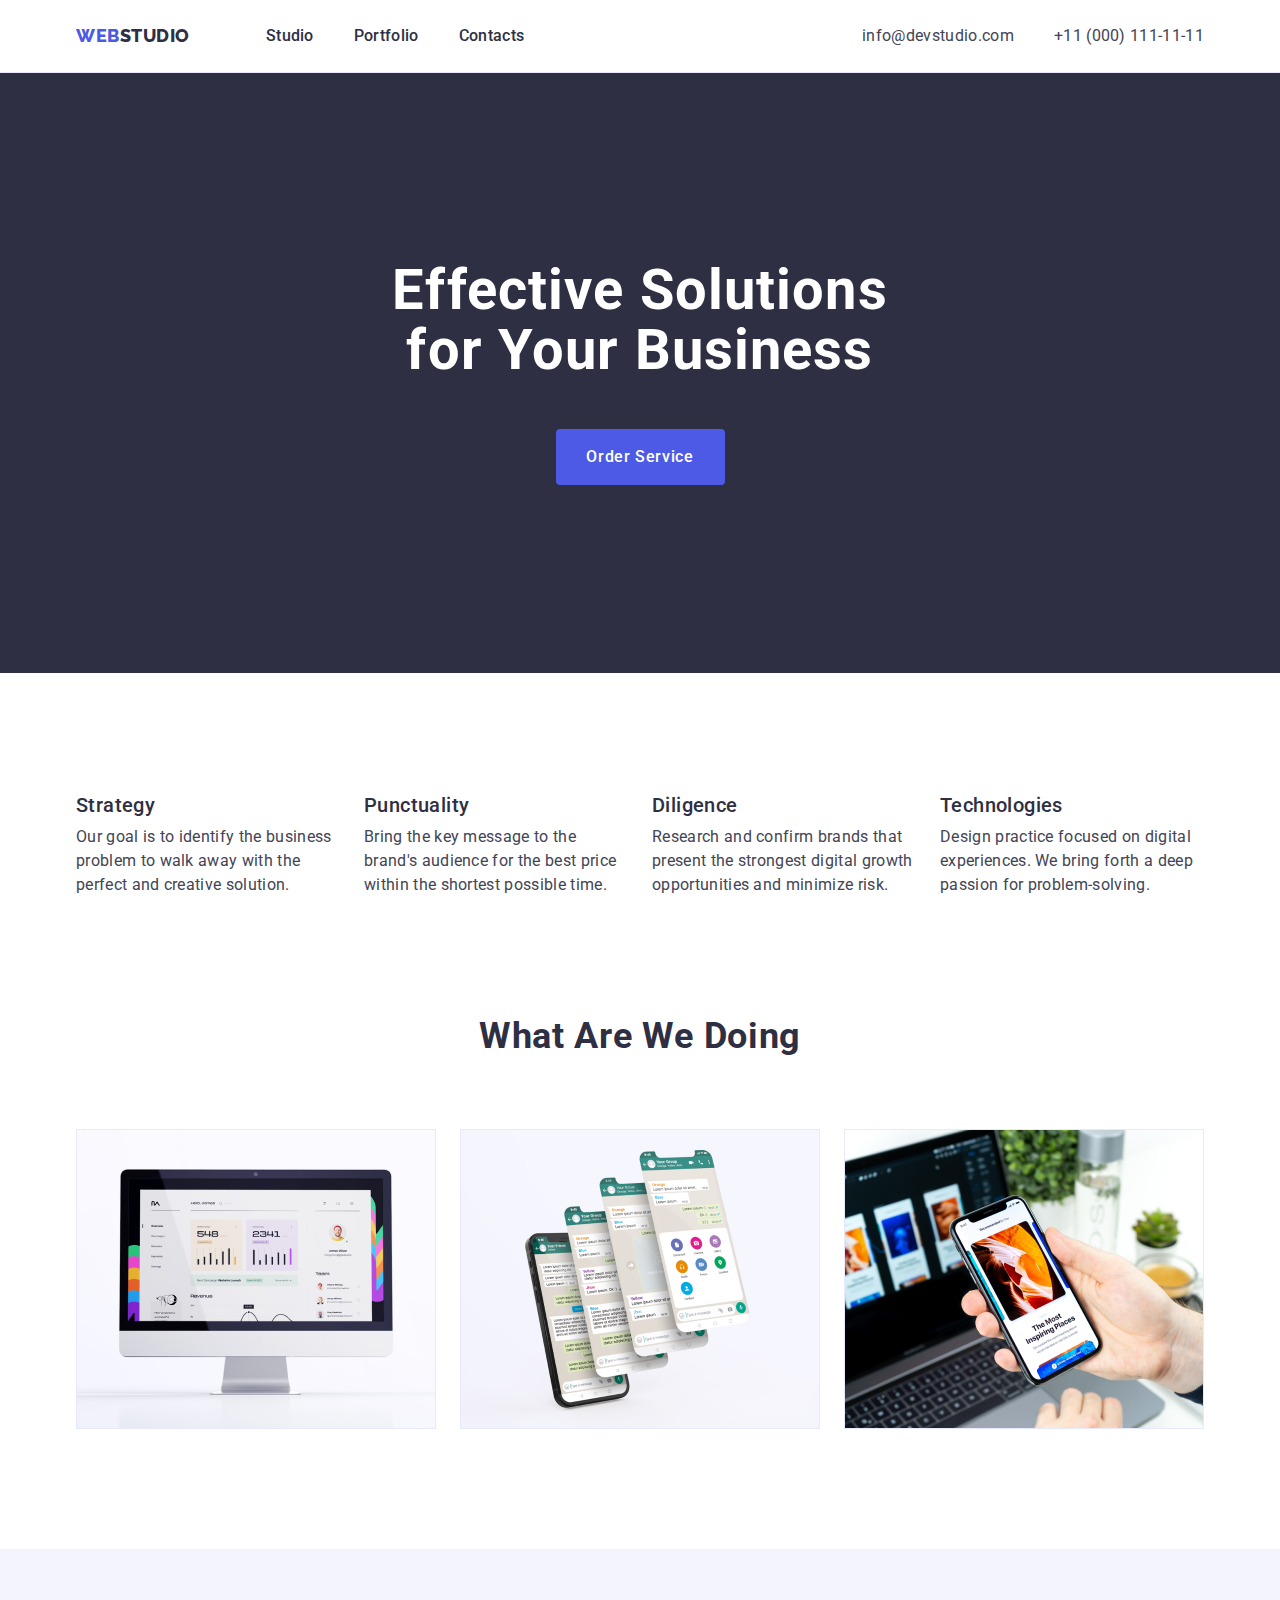
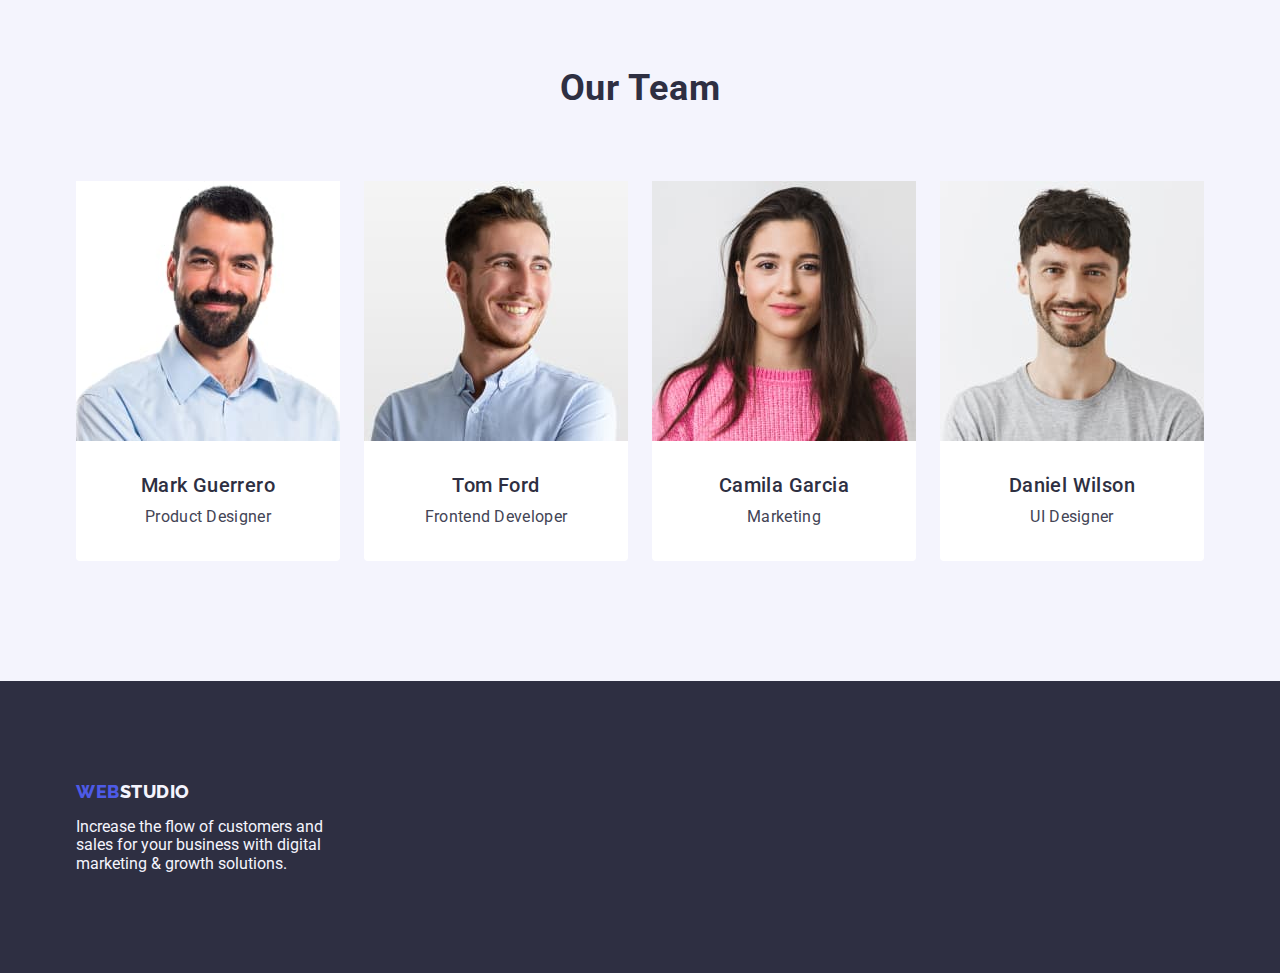
==== commit 027112c1: "Home work 3/5" ====
--- a/index.html
+++ b/index.html
@@ -28,7 +28,7 @@
           <a href="./index.html" class="logo link header-logo"
             >Web<span class="logo-black">Studio</span></a
           >
-          <ul class="header-menu-list">
+          <ul class="header-menu-list list">
             <li class="header-menu__item">
               <a href="./index.html" class="header-menu__link link">Studio</a>
             </li>
--- a/css/styles.css
+++ b/css/styles.css
@@ -93,7 +93,7 @@
     border-bottom: 1px solid #e7e9fc;
 }
 
-.header-menu {
+.header-menu-list {
     display: flex;
     gap: 40px;
 }
@@ -157,6 +157,8 @@
     max-width: 264px;
     color: var(--color-white);
 }
+
+/* Hero */
 
 .hero {
     background-color: #2e2f42;
